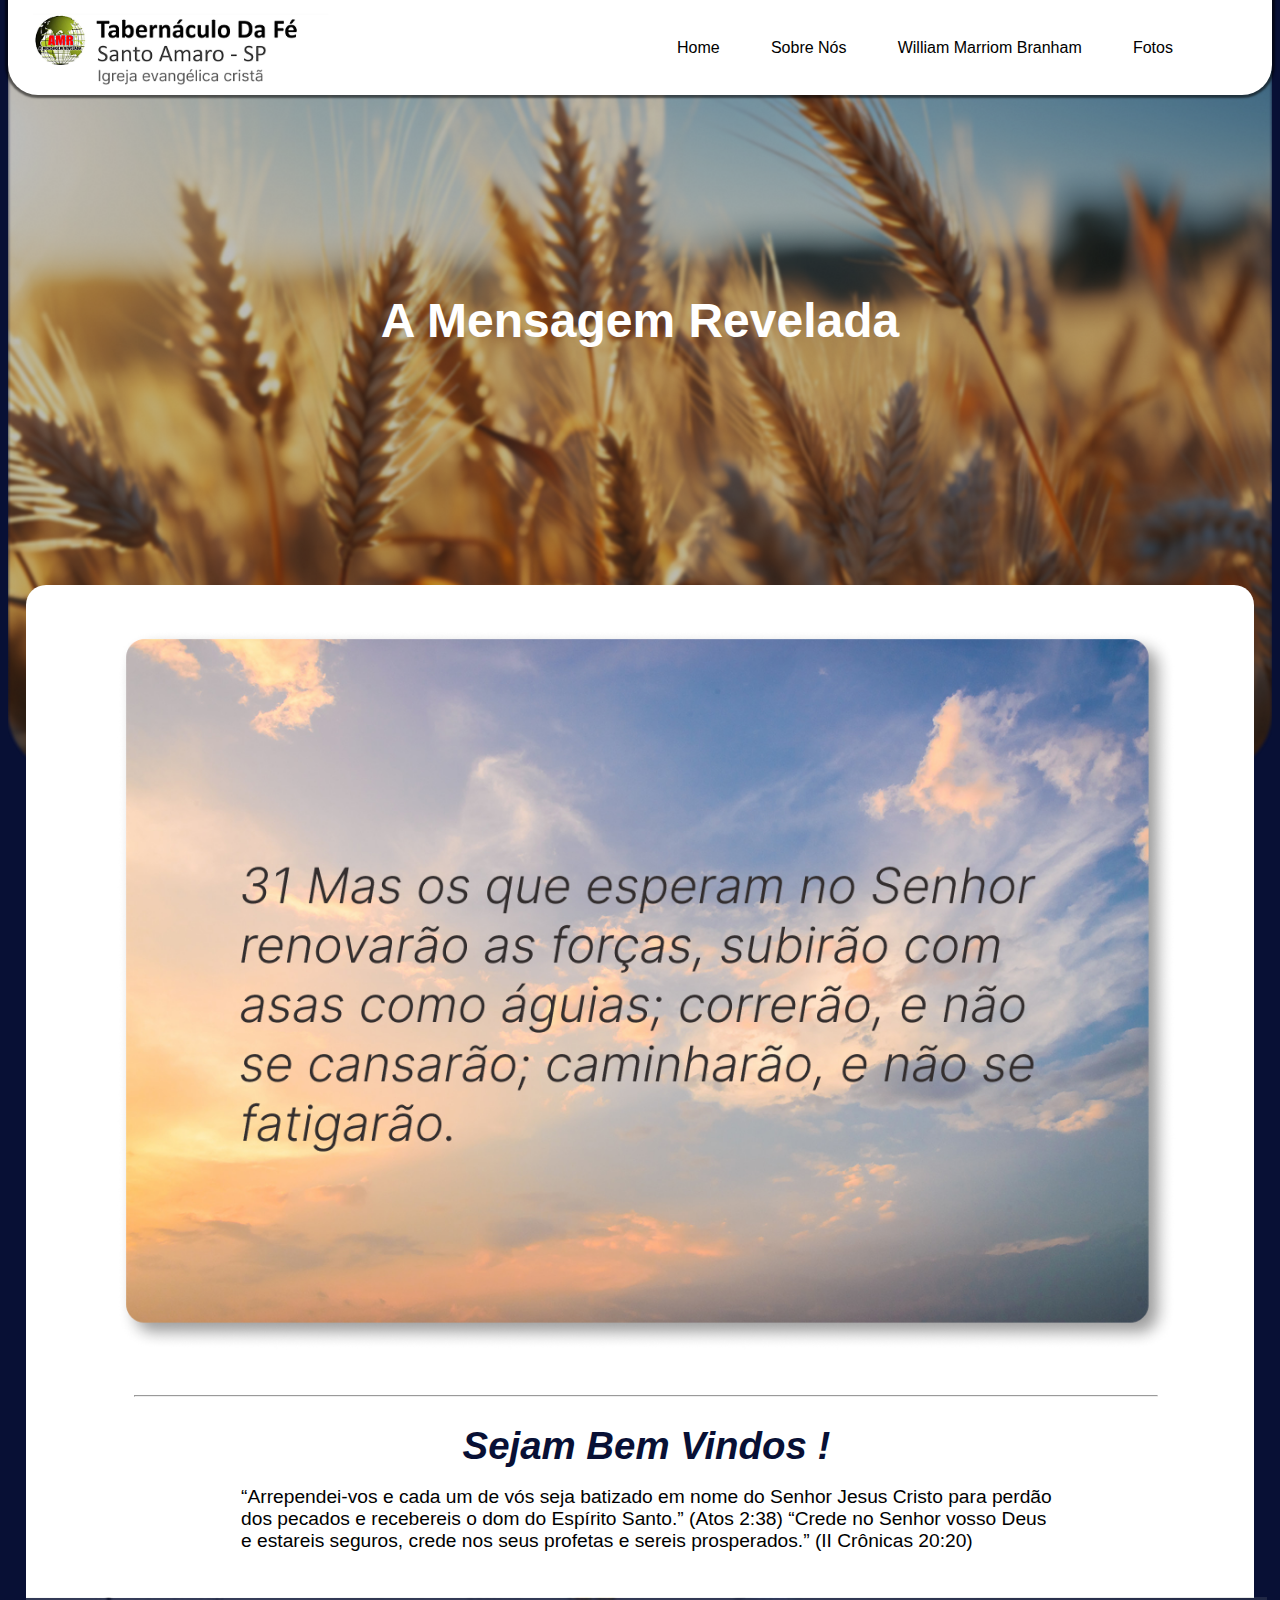
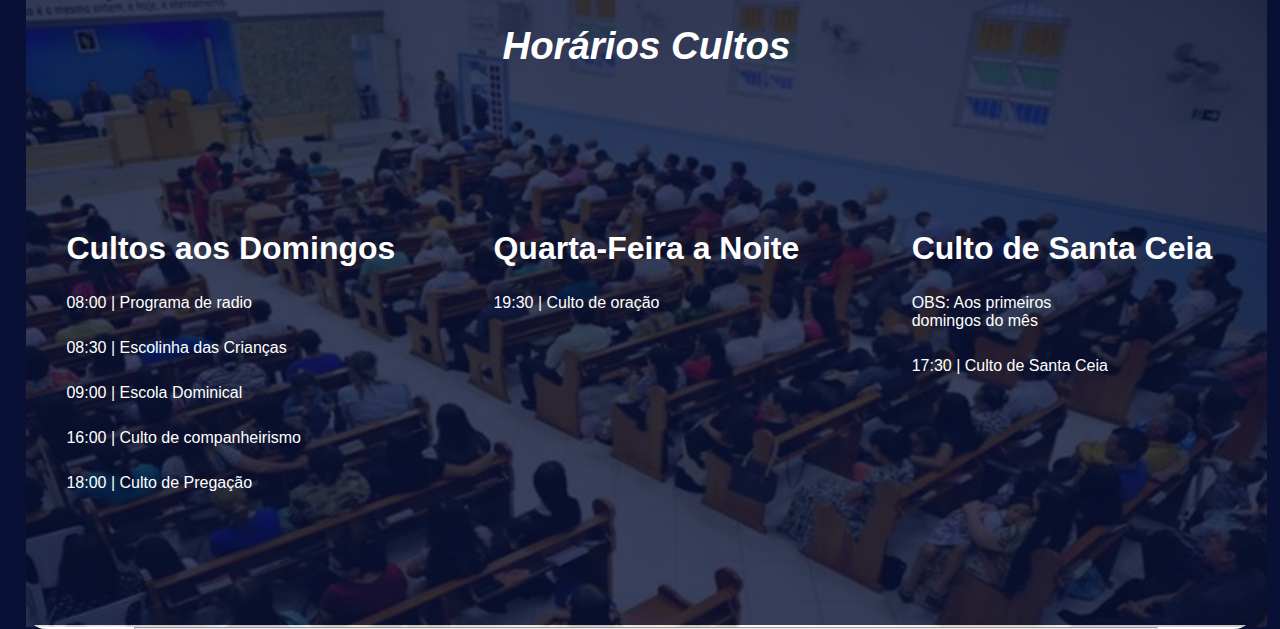
==== index.html @ 39a3da33 "index criado" ====
<!DOCTYPE html>
<html lang="pt-br">
<head>
    <meta charset="UTF-8">
    <meta name="viewport" content="width='device-width', initial-scale=1.0">
    <title>Tabernaculo da Fé Santo amaro</title>
    <link rel="stylesheet" href="css/style-index.css">
</head>
<body>

    <header>

        <div class="banner">

            

            <div class="nav-bar">

                <div class="logo"><img src="./img/logo.png" alt="Logo"></div>

                <div class="menu">
                    <ul>
                        <li><a href="#">Home</a></li>
                        <li><a href="#">Sobre Nós</a></li>
                        <li><a href="#">William Marriom Branham</a></li>
                        <li><a href="#">Fotos</a></li>
                    </ul>
                </div>
            </div>

            <!-- fim do navbar -->

            <div class="tittle">
                <h1>A Mensagem Revelada</h1>
            </div>

        </div>

    </header>

    <main>

        <div class="container-index">

            <img src="./img/carrosel-vers.png" alt="" class="carousel-ver"></img>

            <hr style="width: 80vw;">

            <h2>Sejam Bem Vindos !</h2>

            <p style="margin-top: 2vh; font-size: 1.2em;">
                “Arrependei-vos e cada um de vós seja batizado em nome do Senhor Jesus Cristo para perdão <br>
                dos pecados e recebereis o dom do Espírito Santo.” (Atos 2:38) “Crede no Senhor vosso Deus <br>
                e estareis seguros, crede nos seus profetas e sereis prosperados.” (II Crônicas 20:20)
            </p>

            <div class="horarios-cultos banner-cultos">
                <h2 style="color: white;">Horários Cultos</h2>

                <div class="horarios">

                    <ul>
                        <li style="font-weight: bold; font-size: 2em;">Cultos aos Domingos</li>
                        <li>08:00 | Programa de radio</li>
                        <li>08:30 | Escolinha das Crianças</li>
                        <li>09:00 | Escola Dominical</li>
                        <li>16:00 | Culto de companheirismo</li>
                        <li>18:00 | Culto de Pregação</li>
                    </ul>

                    <ul>
                        <li style="font-weight: bold; font-size: 2em;">Quarta-Feira a Noite</li>
                        <li>19:30 | Culto de oração</li>
                    </ul>

                    <ul>
                        <li style="font-weight: bold; font-size: 2em;">Culto de Santa Ceia</li>
                        <li>OBS: Aos primeiros <br> domingos do mês </li>
                        <li>17:30 | Culto de Santa Ceia</li>
                    </ul>

                </div>

            </div>

            <!-- fim da parte horarios -->
            
            <hr style="width: 80vw;">

        </div>

        <div class="artigos-centrais">
            <div class="assunto">
                
            </div>
        </div>

    </main>

    
    
</body>
</html>
---- css/style-index.css ----
*{
    box-sizing: border-box;
    margin: 0;
    padding: 0;
    font-family: 'Lucida Sans', 'Lucida Sans Regular', 'Lucida Grande', 'Lucida Sans Unicode', Geneva, Verdana, sans-serif;
}

body{
    background-color: #081035;
    display: grid;
    justify-content: center;
}

.nav-bar{
    background-color: white;
    width: 98.8vw;
    display: grid;
    grid-template-columns: 5fr 7fr;
    align-items: center;
    border-radius: 0px 0px 30px 30px;
    margin-bottom: -5vh;
    box-shadow: 0px 0px 2px 3px rgba(0, 0, 0, 0.541);

    overflow-x: hidden;
}

.nav-bar .logo img{
    height: 8vh;
    margin: 1vw 2vw 0.5vw 2vw;
}

.nav-bar .menu{
    width: 90%;
    display: grid;
    justify-items: end;
}

.nav-bar .menu ul{
    list-style: none;
    display: flex;
}

.nav-bar .menu ul li{
    margin: 2vw;
}

.nav-bar .menu ul li a{
    text-decoration: none;
    color: black;
}

.banner{
    height: 85vh;

    background-image: url('../img/banner-index.png');
    background-position: center;
    background-repeat: no-repeat;
    background-size: cover;
}

.banner-black{
    height: 80vh;

    background-color: rgba(0, 0, 0, 0.562);
    background-position: center;
    background-size: cover;    
}

.tittle{
    width: 100%;
    height: 100%;
    display: grid;
    align-items: center;
    justify-items: center;
}

h1{
    margin-top: -5vh;
    margin-bottom: 20vh;
    color: white;
    font-size: 3em;
}


/* css do main */

main{
    display: grid;
    justify-items: center;
    margin-top: -20vh;
}

.container-index{
    width: 96vw;
    height: 100%;
    background-color: white;
    border-radius: 20px;
    display: grid;
    justify-items: center;
}

.carousel-ver{
    margin-top: 5vh;
    margin-bottom: 5vh;
    height: 80vh;
}

h2{
    margin-top: 3vh;
    color: #081035;
    font-size: 2.4em;
    font-style: italic;
}

/* inicio horarios cultos */

.horarios-cultos{
    margin-top: 5vh;
    height: 70vh;
    width: 97vw;
    display: grid;
    justify-items: center;
}

.banner-cultos{
    background-image: url('../img/fundo-horarios.png');
    background-position: center;
    background-repeat: no-repeat;
    background-size: cover;
}

.horarios{
    display: grid;
    grid-template-columns: 3fr 3fr 3fr;
    width: 100%;
    justify-items: center;
    align-items: start;
    gap: 5px;
}

.horarios ul{
    display: grid;
    list-style: none;
}

.horarios ul li{
    color: white;
    margin-top: 3vh;
}

/* fim do css horarios */

.assunto{
    
}
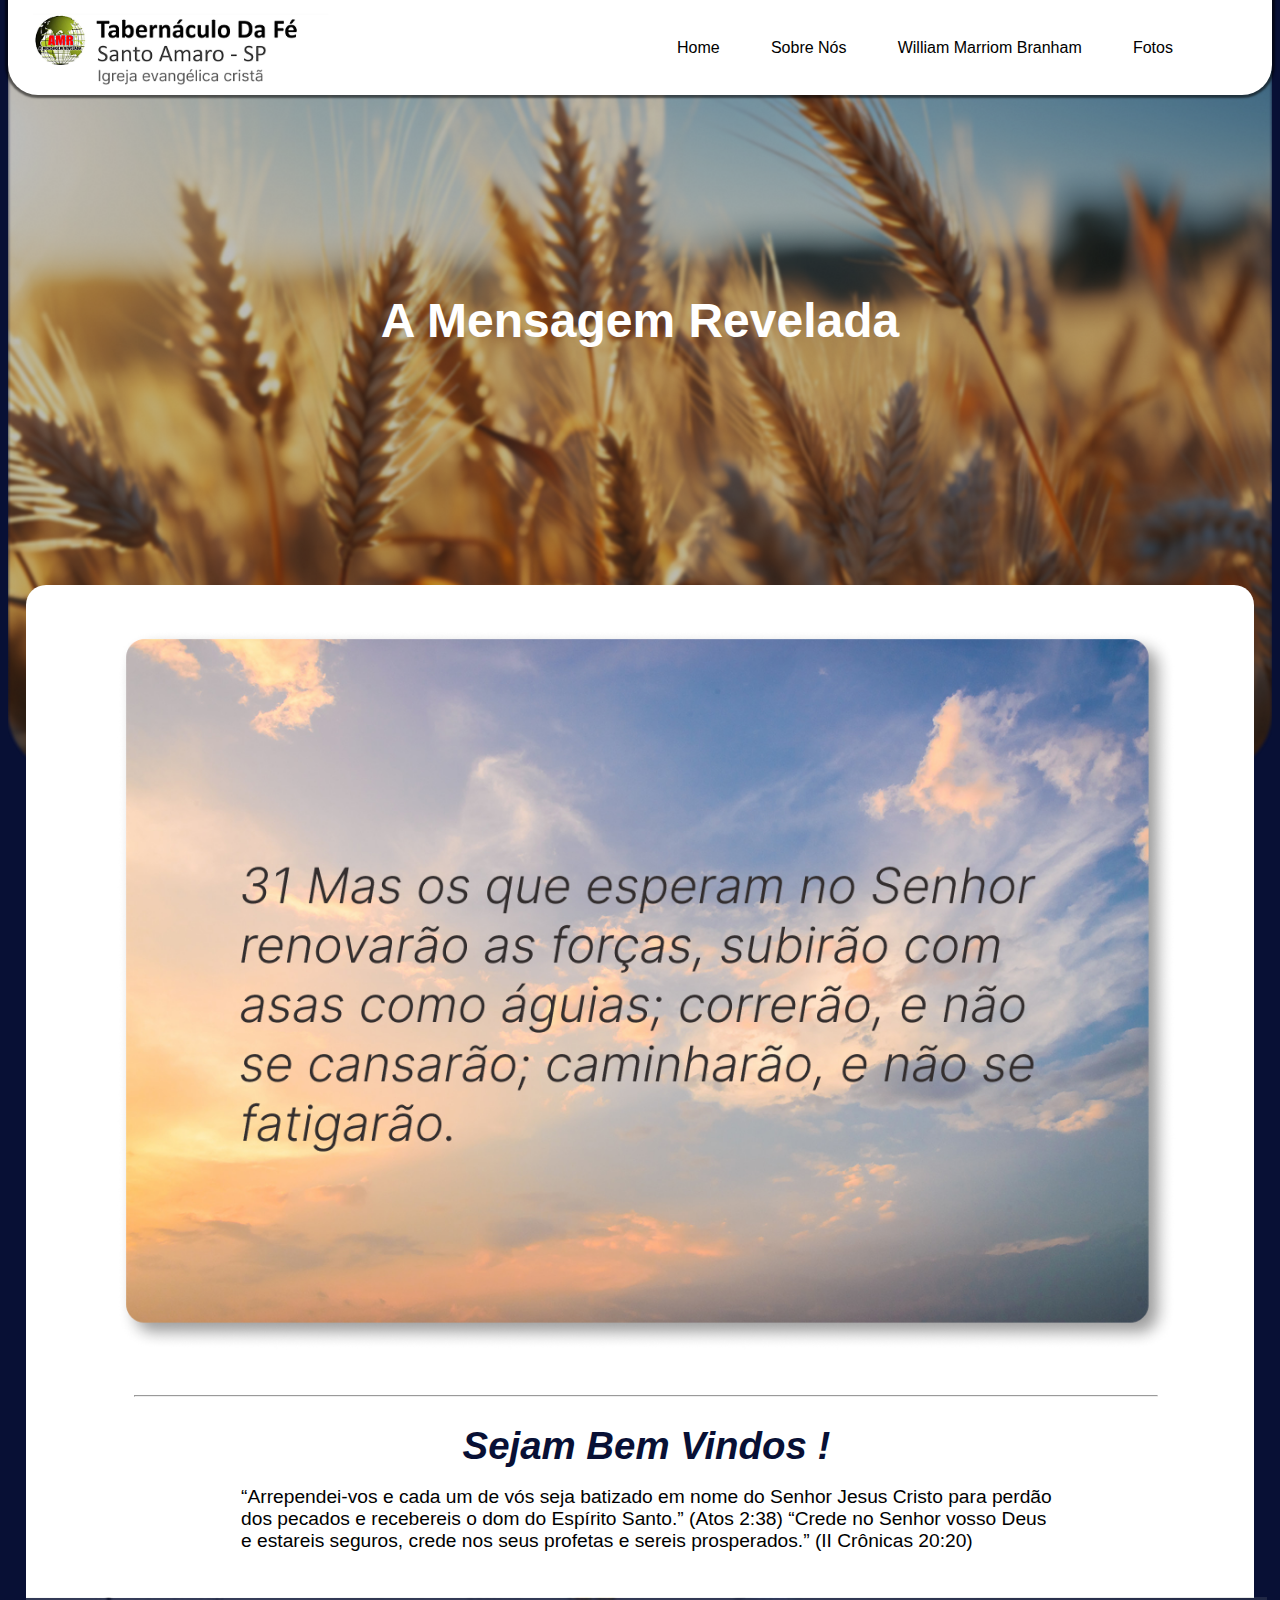
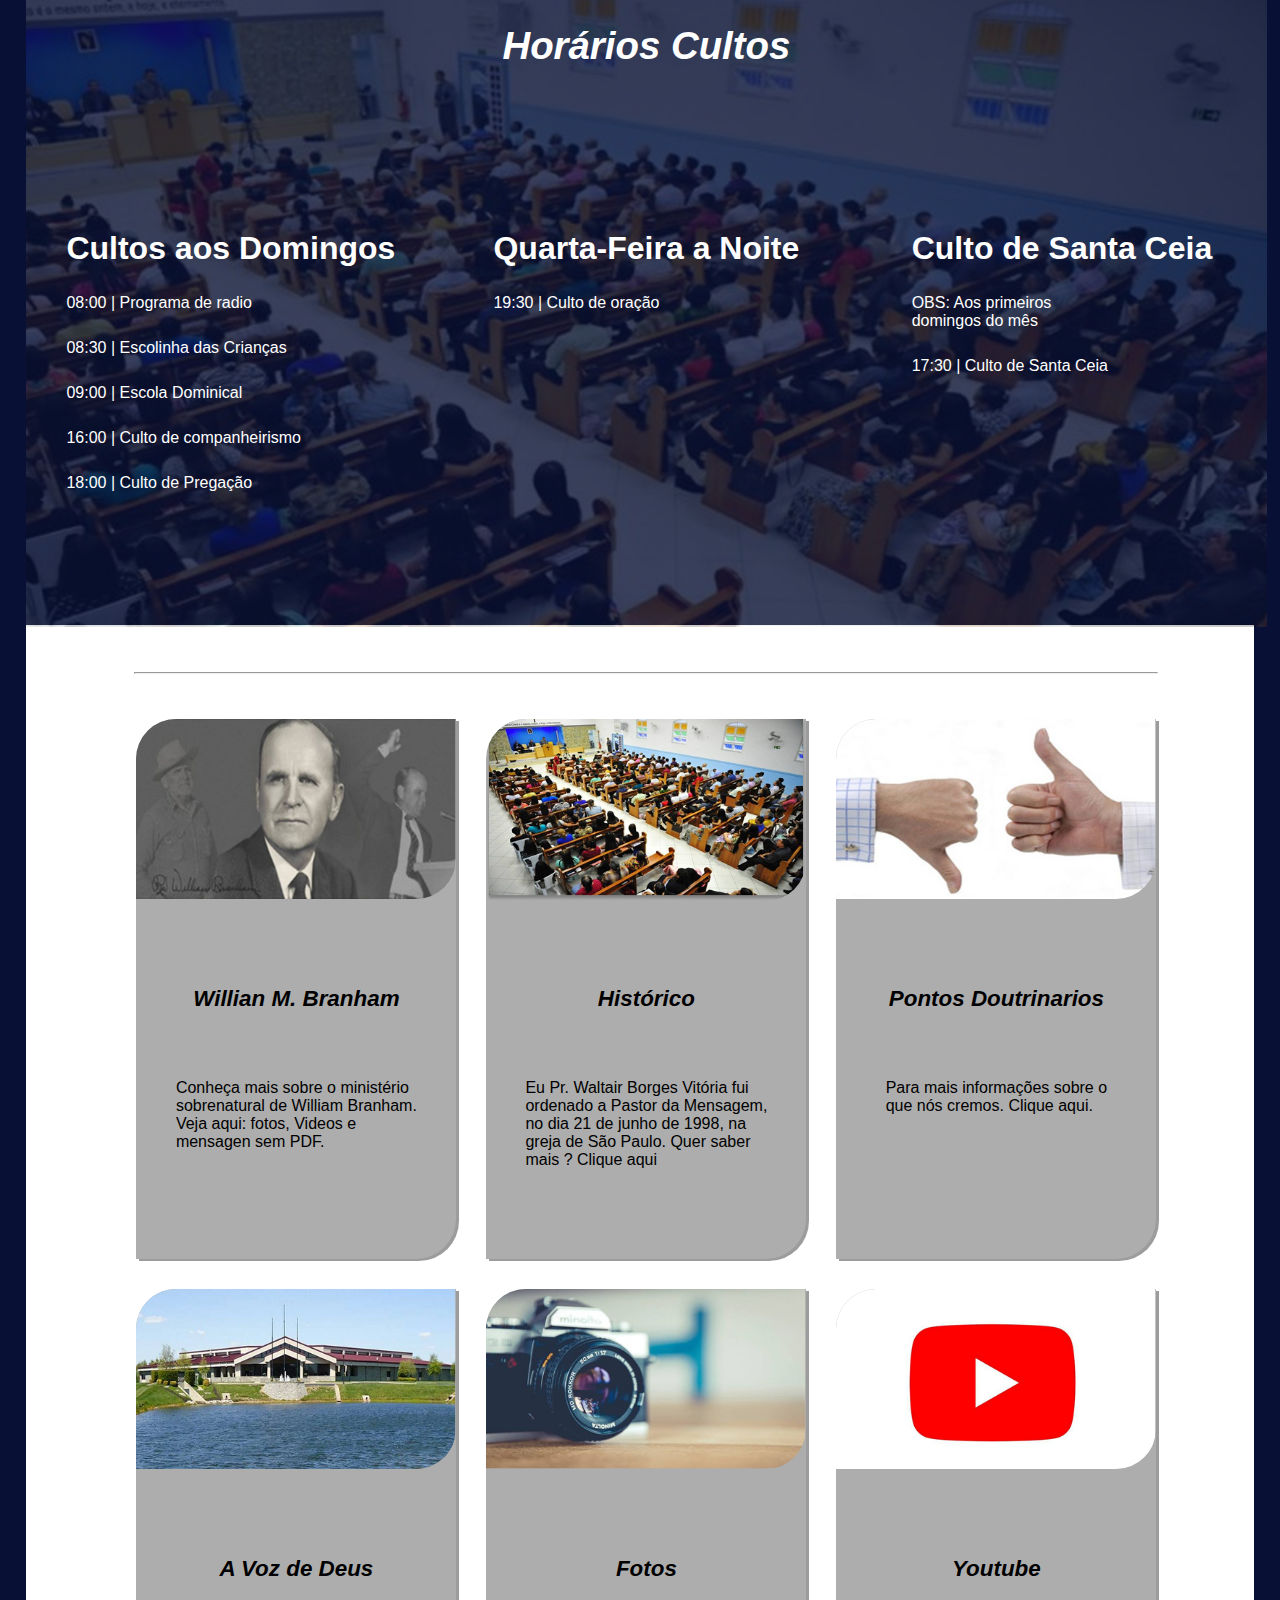
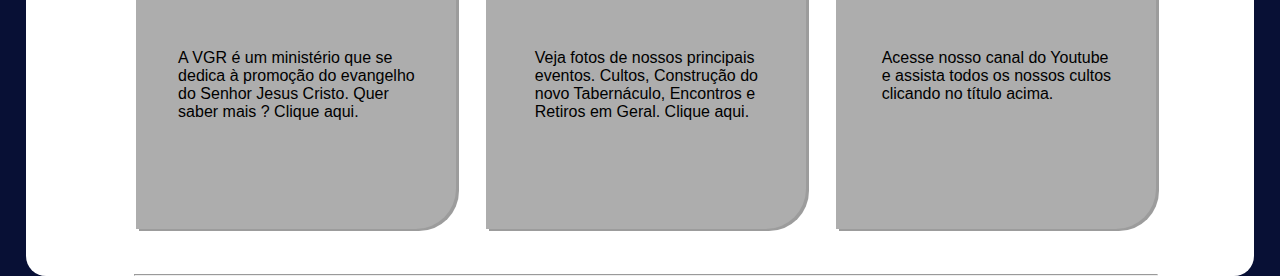
==== commit 924f1199: "artigos centrais" ====
--- a/index.html
+++ b/index.html
@@ -85,15 +85,79 @@
 
             <!-- fim da parte horarios -->
             
-            <hr style="width: 80vw;">
+            <hr style="width: 80vw; margin-top: 5vh;">
+
+            <div class="artigos-centrais">
+                <a href="" class="assunto" target="_blank">
+                    <img src="./img/artigosCentrais/irmaoBranham1.png" alt="Foto Irmao Branham" class="logo-artigos-centrais">
+                    <h2 class="titulo-artigos-centrais">Willian M. Branham</h2>
+                    <p class="resumo-artigos-centrais">
+                        Conheça mais sobre o ministério<br>
+                        sobrenatural de William Branham.<br>
+                        Veja aqui: fotos, Videos e<br>
+                        mensagen sem PDF.
+                    </p>
+                </a>
+                <a href="" class="assunto" target="_blank">
+                    <img src="./img/artigosCentrais/historico.png" alt="Foto da Igreja" class="logo-artigos-centrais">
+                    <h2 class="titulo-artigos-centrais">Histórico</h2>
+                    <p class="resumo-artigos-centrais">
+                        Eu Pr. Waltair Borges Vitória fui<br>
+                        ordenado a Pastor da Mensagem,<br>
+                        no dia 21 de junho de 1998, na <br>
+                        greja de São Paulo. Quer saber<br>
+                        mais ? Clique aqui
+                    </p>
+                </a>
+                <a href="" class="assunto" target="_blank">
+                    <img src="./img/artigosCentrais/pontosDoutrinarios.png" alt="pontos doutrinarios" class="logo-artigos-centrais">
+                    <h2 class="titulo-artigos-centrais">Pontos Doutrinarios</h2>
+                    <p class="resumo-artigos-centrais">
+                        Para mais informações sobre o<br>
+                        que nós cremos. Clique aqui.
+                    </p>
+                </a>
+                <a href="" class="assunto" target="_blank">
+                    <img src="./img/artigosCentrais/vozDeDeus.png" alt="A voz de Deus" class="logo-artigos-centrais">
+                    <h2 class="titulo-artigos-centrais">A Voz de Deus</h2>
+                    <p class="resumo-artigos-centrais">
+                        A VGR é um ministério que se<br>
+                        dedica à promoção do evangelho<br>
+                        do Senhor Jesus Cristo. Quer<br>
+                        saber mais ? Clique aqui.
+                    </p>
+                </a>
+                <a href="" class="assunto" target="_blank">
+                    <img src="./img/artigosCentrais/fotos.png" alt="Fotos" class="logo-artigos-centrais">
+                    <h2 class="titulo-artigos-centrais">Fotos</h2>
+                    <p class="resumo-artigos-centrais">
+                        Veja fotos de nossos principais<br>
+                        eventos. Cultos, Construção do<br>
+                        novo Tabernáculo, Encontros e<br>
+                        Retiros em Geral. Clique aqui.
+                    </p>
+                </a>
+                <a href="https://www.youtube.com/@amensagemrevelada" class="assunto" target="_blank">
+                    <img src="./img/artigosCentrais/youtube.png" alt="Youtube" class="logo-artigos-centrais">
+                    <h2 class="titulo-artigos-centrais">Youtube</h2>
+                    <p class="resumo-artigos-centrais">
+                        Acesse nosso canal do Youtube<br>
+                        e assista todos os nossos cultos<br>
+                        clicando no título acima.
+                    </p>
+                </a>
+            </div>
+
+            <!-- fim da pagina artigos centrais -->
+
+            <hr style="width: 80vw; margin-top: 5vh;">
+
+
+            
 
         </div>
 
-        <div class="artigos-centrais">
-            <div class="assunto">
-                
-            </div>
-        </div>
+        
 
     </main>
 
--- a/css/style-index.css
+++ b/css/style-index.css
@@ -150,6 +150,37 @@
 
 /* fim do css horarios */
 
+.artigos-centrais{
+    display: grid;
+    grid-template-columns: repeat(3,1fr);
+    justify-items: center;
+    gap: 30px;
+    margin-top: 5vh;
+}
+
 .assunto{
-    
+    height: 60vh;
+    width: 25vw;
+    background-color: rgb(173, 173, 173);
+    border-radius: 40px 0px 40px 0px;
+    box-shadow: 3px 2px 0px 0px rgba(0, 0, 0, 0.39);
+    display: grid;
+    justify-items: center;
+    text-decoration: none;
+    grid-template-rows: 4fr 2fr 3fr;
+}
+
+.logo-artigos-centrais{
+    width: 100%;
+    border-radius: 40px 0px 40px 0px;
+}
+
+.titulo-artigos-centrais{
+    font-size: 1.4em;
+    color: black;
+}
+
+.resumo-artigos-centrais{
+    text-decoration: none;
+    color: black;
 }